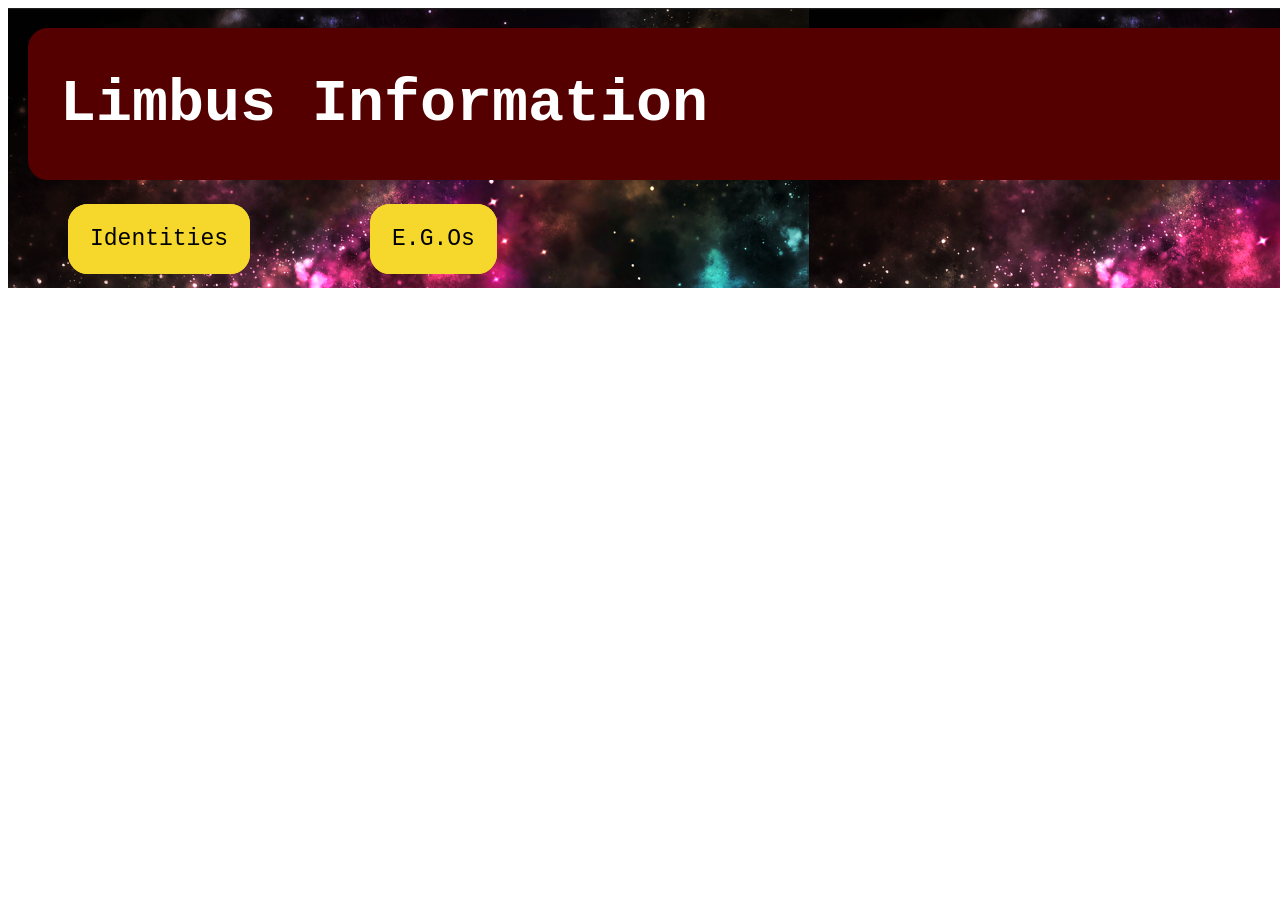
==== index.html @ 896d8d84 "Limbus" ====
<!DOCTYPE html>
<html lang="en">
<head>
    <meta charset="UTF-8">
    <meta name="viewport" content="width=device-width, initial-scale=1.0">
    <title>Limbus Information</title>
</head>
<link rel="stylesheet" href="style.css">
<body>
    <div class="page-container">
        <header class="header">
            <h1>Limbus Information</h1>
        </header>
        <nav class="navbar">
            <ul class="navcontent">
                <li><a href="">Identities</a></li>
                <li><a href="">E.G.Os</a></li>
            </ul>
        </nav>
    </div>
</body>
</html>
---- style.css ----
.page-container{
    margin: 0 auto;
    width: 1400px;
    background-image: url('Resources/Images/Background.png');
    padding: 20px;
}

.header{
    font-family: monospace;
    font-size: 30px;
    border-width: 2px;
    border-color: #550000;
    border-style: solid;
    background-color: #550000;
    border-radius: 20px;
    color: white;
    padding-left: 30px;
    display: flex;
    align-items: center;
}

.navbar{
    display: flex;
}

.navcontent{
    display: flex;
    list-style-type: none;
    gap: 120px;
    padding-top: 30px;
}

.navbar ul li a{
    padding: 20px;
    font-family: monospace;
    font-size: 23px;
    text-decoration: none;
    border-style: solid;
    border-width: 2px;
    border-color: #F6D82C;
    background-color: #F6D82C;
    border-radius: 20px;
    color: black;
}
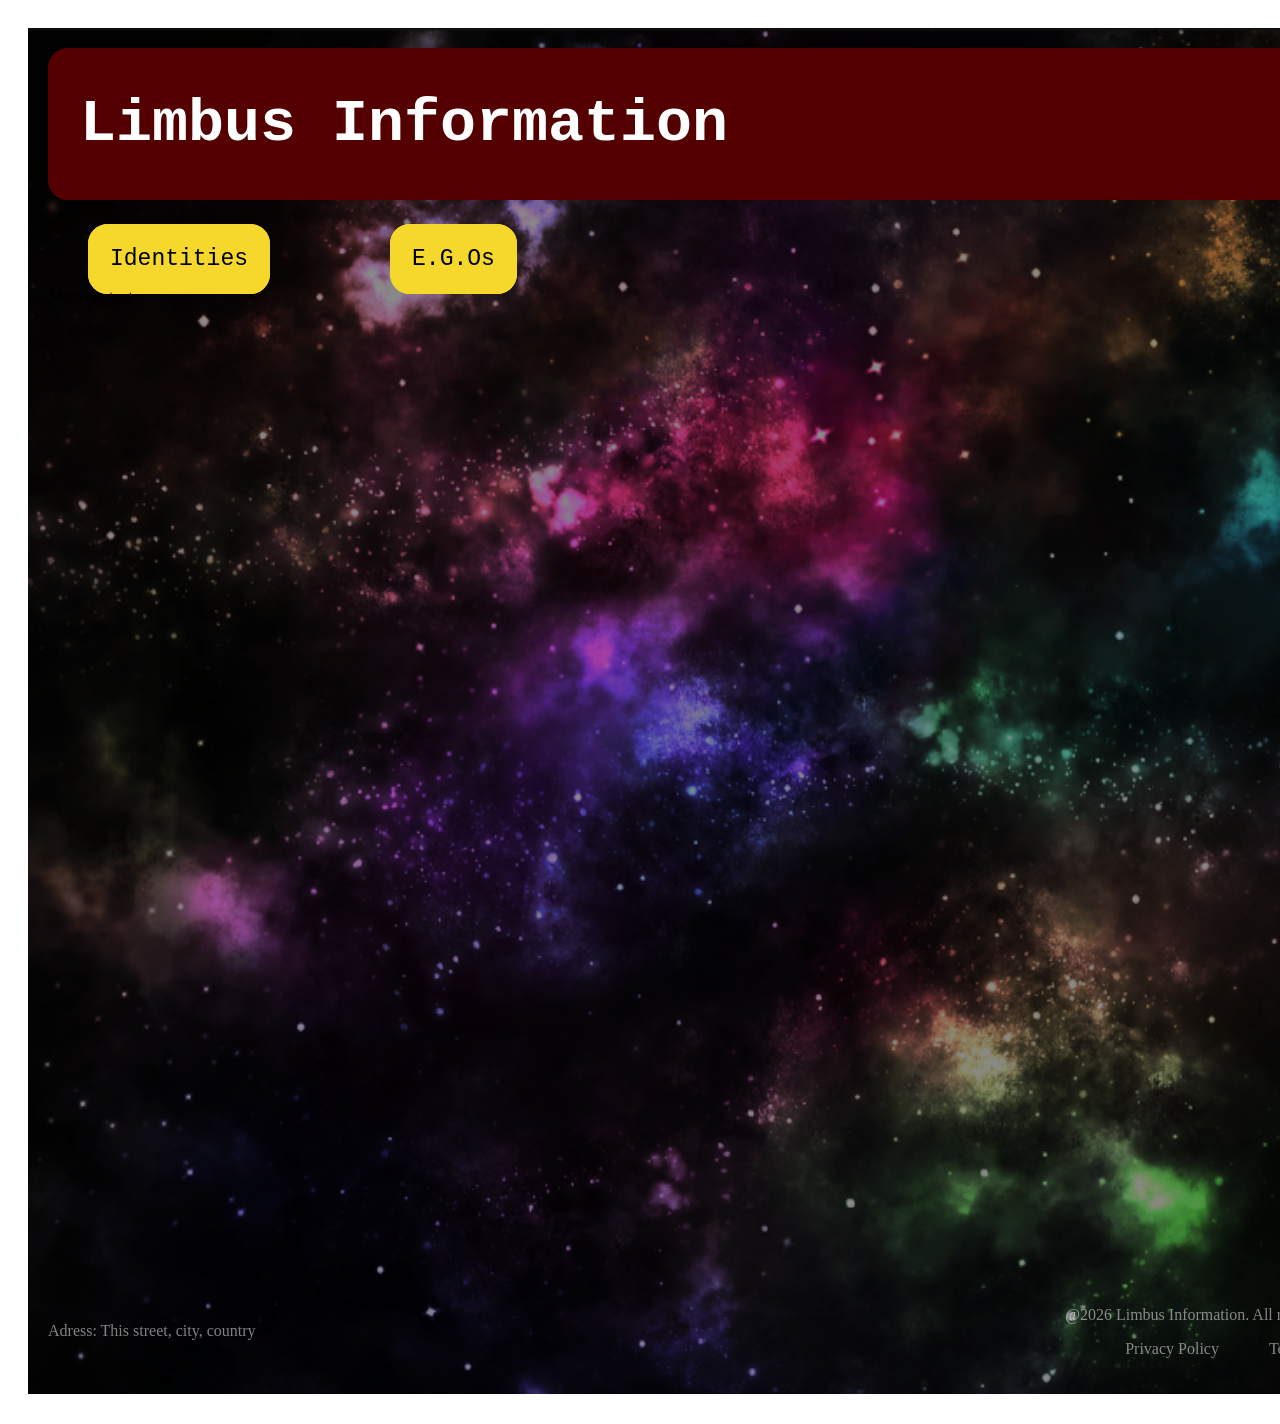
==== commit 7bace67e: "Limbus" ====
--- a/index.html
+++ b/index.html
@@ -8,6 +8,7 @@
 <link rel="stylesheet" href="style.css">
 <body>
     <div class="page-container">
+        <div class="background-image">
         <header class="header">
             <h1>Limbus Information</h1>
         </header>
@@ -17,6 +18,26 @@
                 <li><a href="">E.G.Os</a></li>
             </ul>
         </nav>
+        <div id="main-content">
+            Main content
+        </div>
+        <footer class="footer">
+            <p>
+                Adress:
+                This street, city,
+                country
+            </p>
+            <div class="footer-content">
+                @2026 Limbus Information. All rights reserved.
+                <div class="privacy">
+                    <ul class="terms">
+                        <li>Privacy Policy</li>
+                        <li>Terms of Service</li>
+                    </ul>
+                </div>
+            </div>
+        </footer>
+        </div>
     </div>
 </body>
 </html>
--- a/style.css
+++ b/style.css
@@ -1,9 +1,17 @@
 .page-container{
     margin: 0 auto;
     width: 1400px;
-    background-image: url('Resources/Images/Background.png');
     padding: 20px;
 }
+
+.background-image{
+    background-image: url('Resources/Images/darkened-image.png');
+    background-repeat: no-repeat;
+    background-size: 100%;
+    padding: 20px;
+}
+
+
 
 .header{
     font-family: monospace;
@@ -41,4 +49,34 @@
     background-color: #F6D82C;
     border-radius: 20px;
     color: black;
+}
+
+#main-content{
+    padding-bottom: 1000px;
+}
+
+.footer{
+    display: flex;
+    color: white;
+    justify-content: space-between;
+    opacity: 50%;
+}
+
+.footer-content{
+    display: flex;
+    flex-direction: column;
+}
+
+.privacy{
+    display: flex;
+    padding-left: 20px;
+    justify-content: space-between;
+}
+
+.terms{
+    display: flex;
+    text-decoration: none;
+    list-style-type: none;
+    gap: 50px;
+    padding-right: 30px;
 }
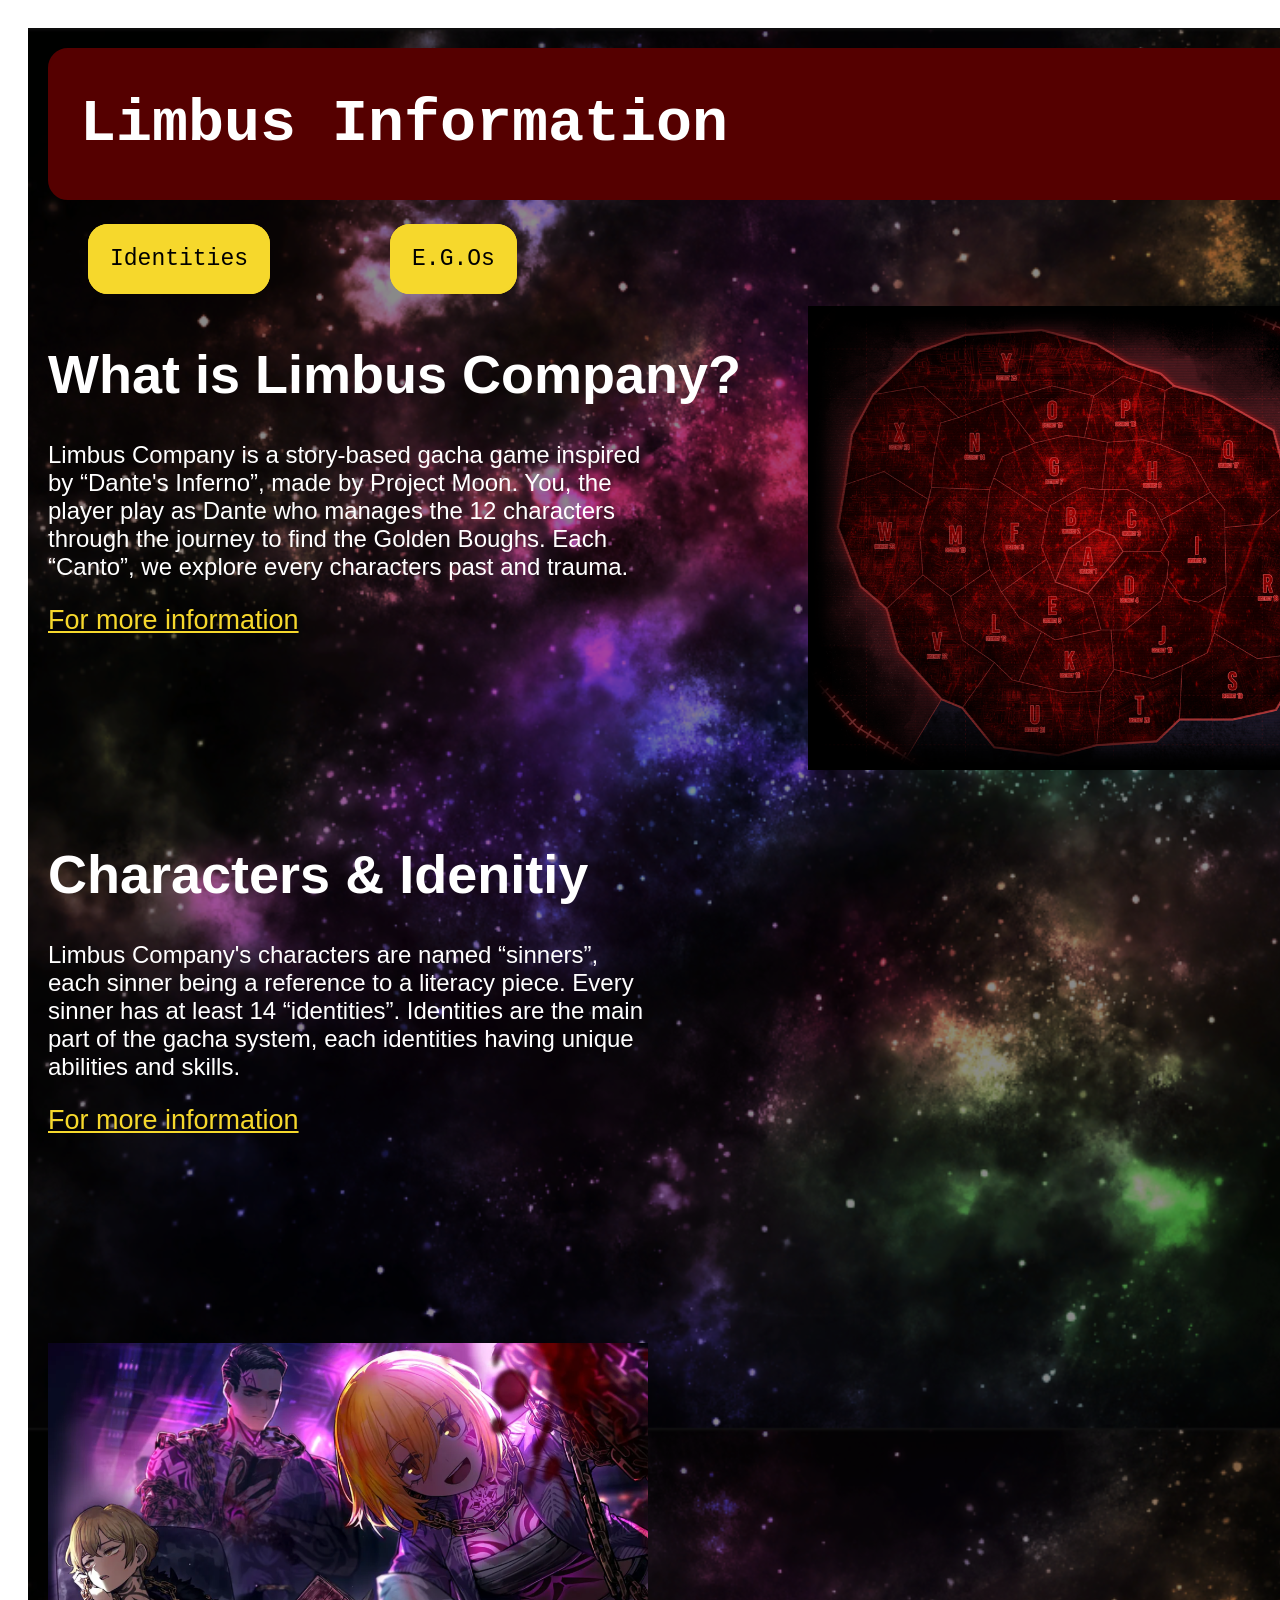
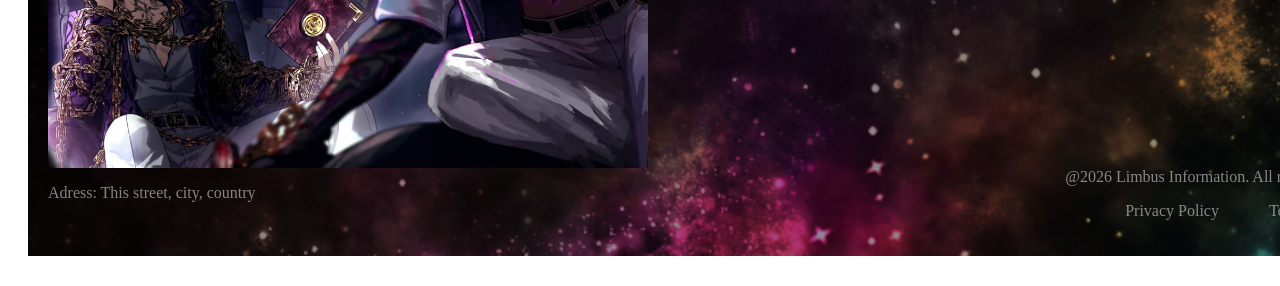
==== commit cac79bda: "Limbus" ====
--- a/index.html
+++ b/index.html
@@ -18,8 +18,24 @@
                 <li><a href="">E.G.Os</a></li>
             </ul>
         </nav>
+        <br>
         <div id="main-content">
-            Main content
+            <div id="main"><h1>What is Limbus Company?</h1>
+            <p id="content">Limbus Company is a story-based gacha game inspired by “Dante's Inferno”, made by Project Moon. 
+                You, the player play as Dante who manages the 12 characters through the journey to find the Golden Boughs. 
+                Each “Canto”, we explore every characters past and trauma.</p>
+                <a href="" id="for-more-info">For more information</a>
+            </div>
+                <div><img src="Resources/Images/Screenshot 2026-05-28 090334.png" alt="The City"  id="content-image"></div>
+        </div>
+        <div id="main-content2">
+            <div id="main"><h1>Characters & Idenitiy</h1>
+                <p id="content">Limbus Company's characters are named “sinners”, each sinner being a reference to a literacy piece. 
+                    Every sinner has at least 14 “identities”. 
+                    Identities are the main part of the gacha system, each identities having unique abilities and skills.</p>
+                    <a href="" id="for-more-info">For more information</a>
+            </div>
+                <div><img src="Resources/Images/IDs.png" alt="Identities"  id="content-image"></div>
         </div>
         <footer class="footer">
             <p>
--- a/style.css
+++ b/style.css
@@ -6,12 +6,9 @@
 
 .background-image{
     background-image: url('Resources/Images/darkened-image.png');
-    background-repeat: no-repeat;
     background-size: 100%;
     padding: 20px;
 }
-
-
 
 .header{
     font-family: monospace;
@@ -25,6 +22,41 @@
     padding-left: 30px;
     display: flex;
     align-items: center;
+}
+
+#main-content{
+    color: white;
+    display: flex;
+    gap: 50px;
+    justify-content: space-between;
+}
+
+#main{
+    font-family: arial, sans-serif;
+    font-size: 27px;
+    color: white;
+    height: 500px;
+}
+
+#for-more-info{
+    list-style-type: none;
+    color: #F6D82C;
+}
+
+main-content2{
+    display: flex;
+    color: white;
+}
+
+#content{
+    font-size: 24px;
+    width: 600px;
+    display: flex;
+}
+
+#content-image{
+    width: 600px;
+    display: flex;
 }
 
 .navbar{
@@ -49,10 +81,6 @@
     background-color: #F6D82C;
     border-radius: 20px;
     color: black;
-}
-
-#main-content{
-    padding-bottom: 1000px;
 }
 
 .footer{
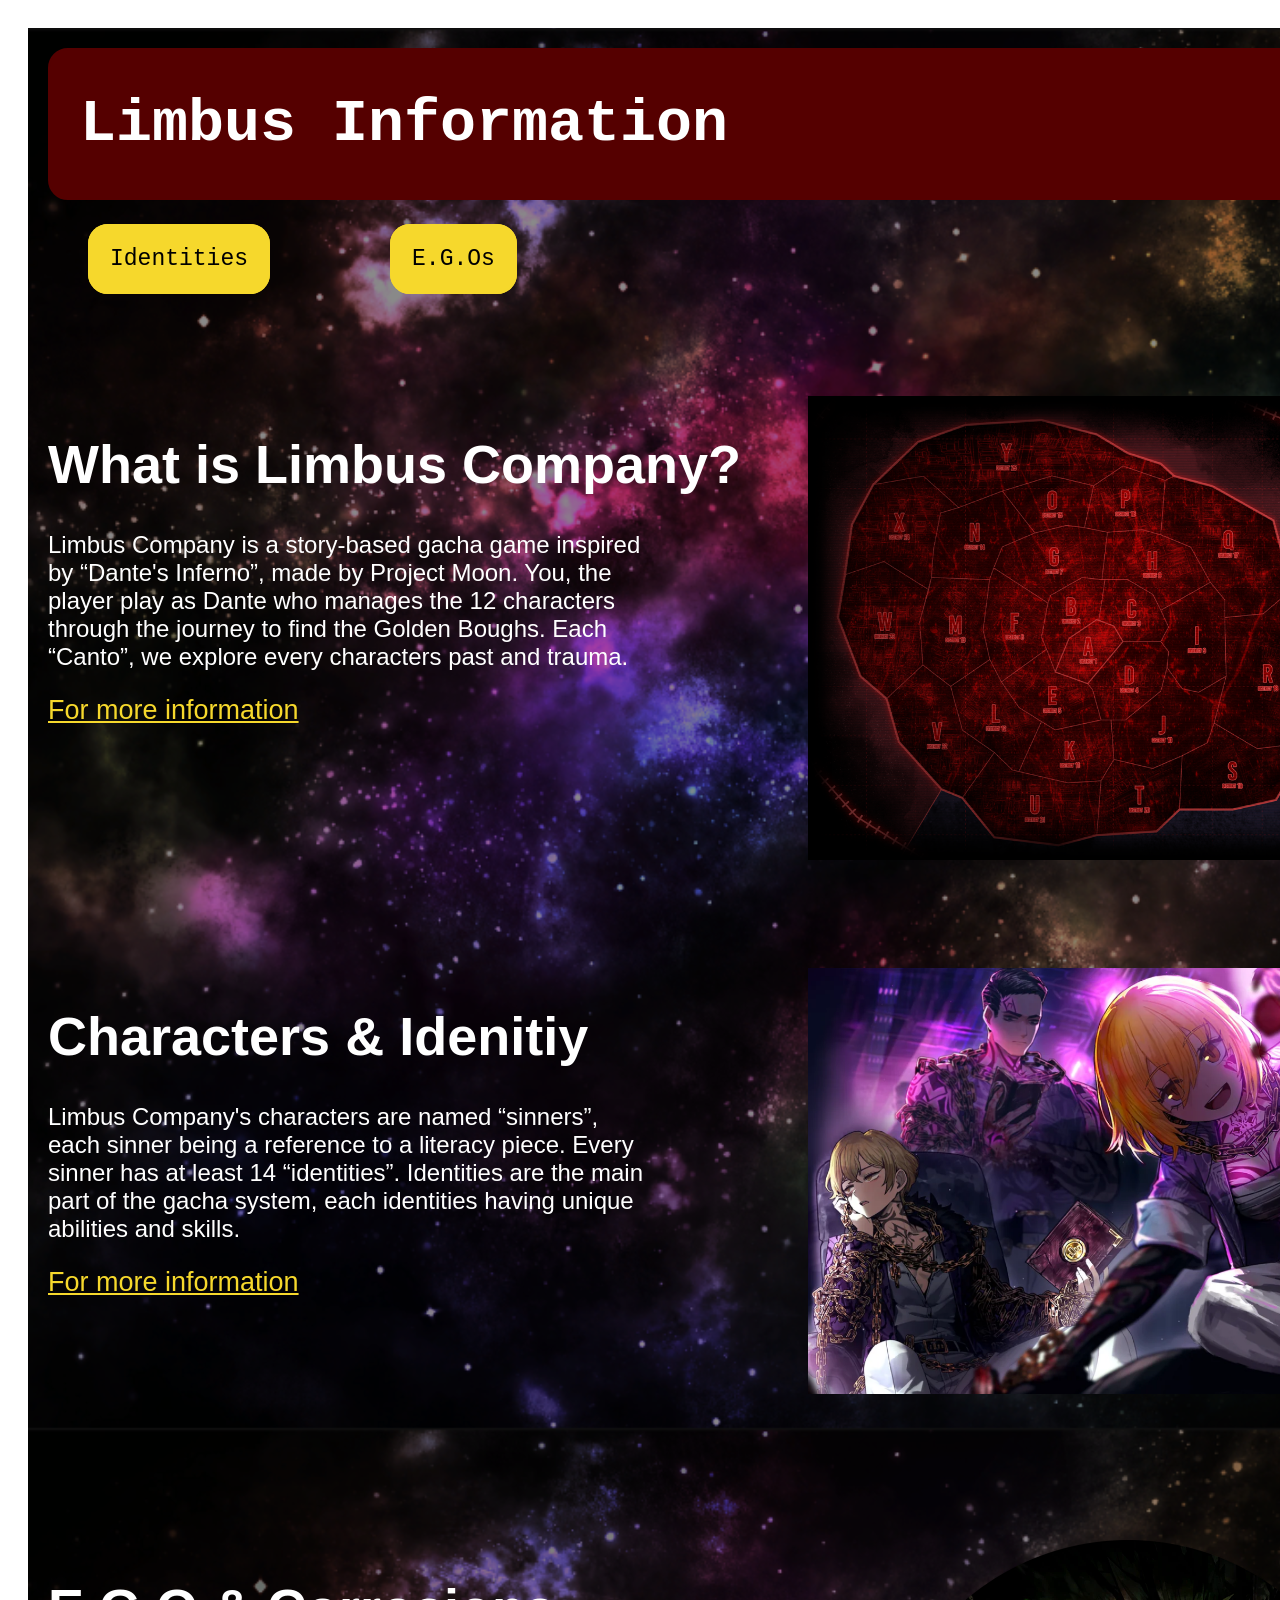
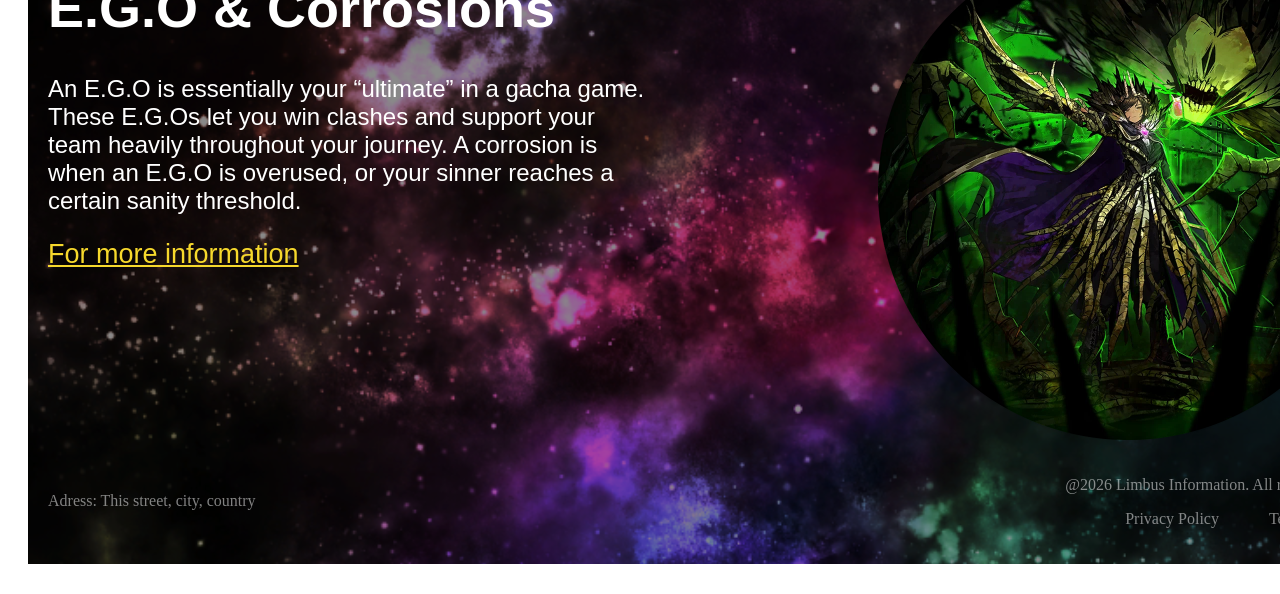
==== commit 9d7b9e5c: "Limbus" ====
--- a/index.html
+++ b/index.html
@@ -10,7 +10,7 @@
     <div class="page-container">
         <div class="background-image">
         <header class="header">
-            <h1>Limbus Information</h1>
+            <h1 class="title"><a href="index.html">Limbus Information</a></h1>
         </header>
         <nav class="navbar">
             <ul class="navcontent">
@@ -18,6 +18,11 @@
                 <li><a href="">E.G.Os</a></li>
             </ul>
         </nav>
+        <br>
+        <br>
+        <br>
+        <br>
+        <br>
         <br>
         <div id="main-content">
             <div id="main"><h1>What is Limbus Company?</h1>
@@ -28,15 +33,34 @@
             </div>
                 <div><img src="Resources/Images/Screenshot 2026-05-28 090334.png" alt="The City"  id="content-image"></div>
         </div>
-        <div id="main-content2">
+        <br>
+        <br>
+        <br>
+        <br>
+        <div id="main-content">
             <div id="main"><h1>Characters & Idenitiy</h1>
                 <p id="content">Limbus Company's characters are named “sinners”, each sinner being a reference to a literacy piece. 
                     Every sinner has at least 14 “identities”. 
                     Identities are the main part of the gacha system, each identities having unique abilities and skills.</p>
-                    <a href="" id="for-more-info">For more information</a>
+                    <a href="identities.html" id="for-more-info">For more information</a>
             </div>
                 <div><img src="Resources/Images/IDs.png" alt="Identities"  id="content-image"></div>
         </div>
+        <br>
+        <br>
+        <br>
+        <br>
+        <div id="main-content">
+            <div id="main"><h1>E.G.O & Corrosions</h1>
+            <p id="content">An E.G.O is essentially your “ultimate” in a gacha game. 
+                These E.G.Os let you win clashes and support your team heavily throughout your journey.
+                 A corrosion is when an E.G.O is overused, or your sinner reaches a certain sanity threshold.</p>
+                <a href="" id="for-more-info">For more information</a>
+            </div>
+                <div><img src="Resources/Images/Ebony_Stem_Outis.webp" alt="E.G.O"  id="ego-image"></div>
+        </div>
+        <br>
+        <br>
         <footer class="footer">
             <p>
                 Adress:
--- a/style.css
+++ b/style.css
@@ -8,6 +8,11 @@
     background-image: url('Resources/Images/darkened-image.png');
     background-size: 100%;
     padding: 20px;
+}
+
+.title a{
+    text-decoration: none;
+    color: white;
 }
 
 .header{
@@ -43,15 +48,18 @@
     color: #F6D82C;
 }
 
-main-content2{
-    display: flex;
-    color: white;
-}
+
 
 #content{
     font-size: 24px;
     width: 600px;
     display: flex;
+}
+
+#ego-image{
+    width: 500px;
+    display: flex;
+    padding-right: 30px;
 }
 
 #content-image{
@@ -107,4 +115,17 @@
     list-style-type: none;
     gap: 50px;
     padding-right: 30px;
+}
+
+
+#characters{
+    color: white;
+    font-family: arial, sans-serif;
+    font-size: 24px;
+    width: 45%;
+}
+
+#main-content2{
+    display: flex;
+    justify-content: space-between;
 }
